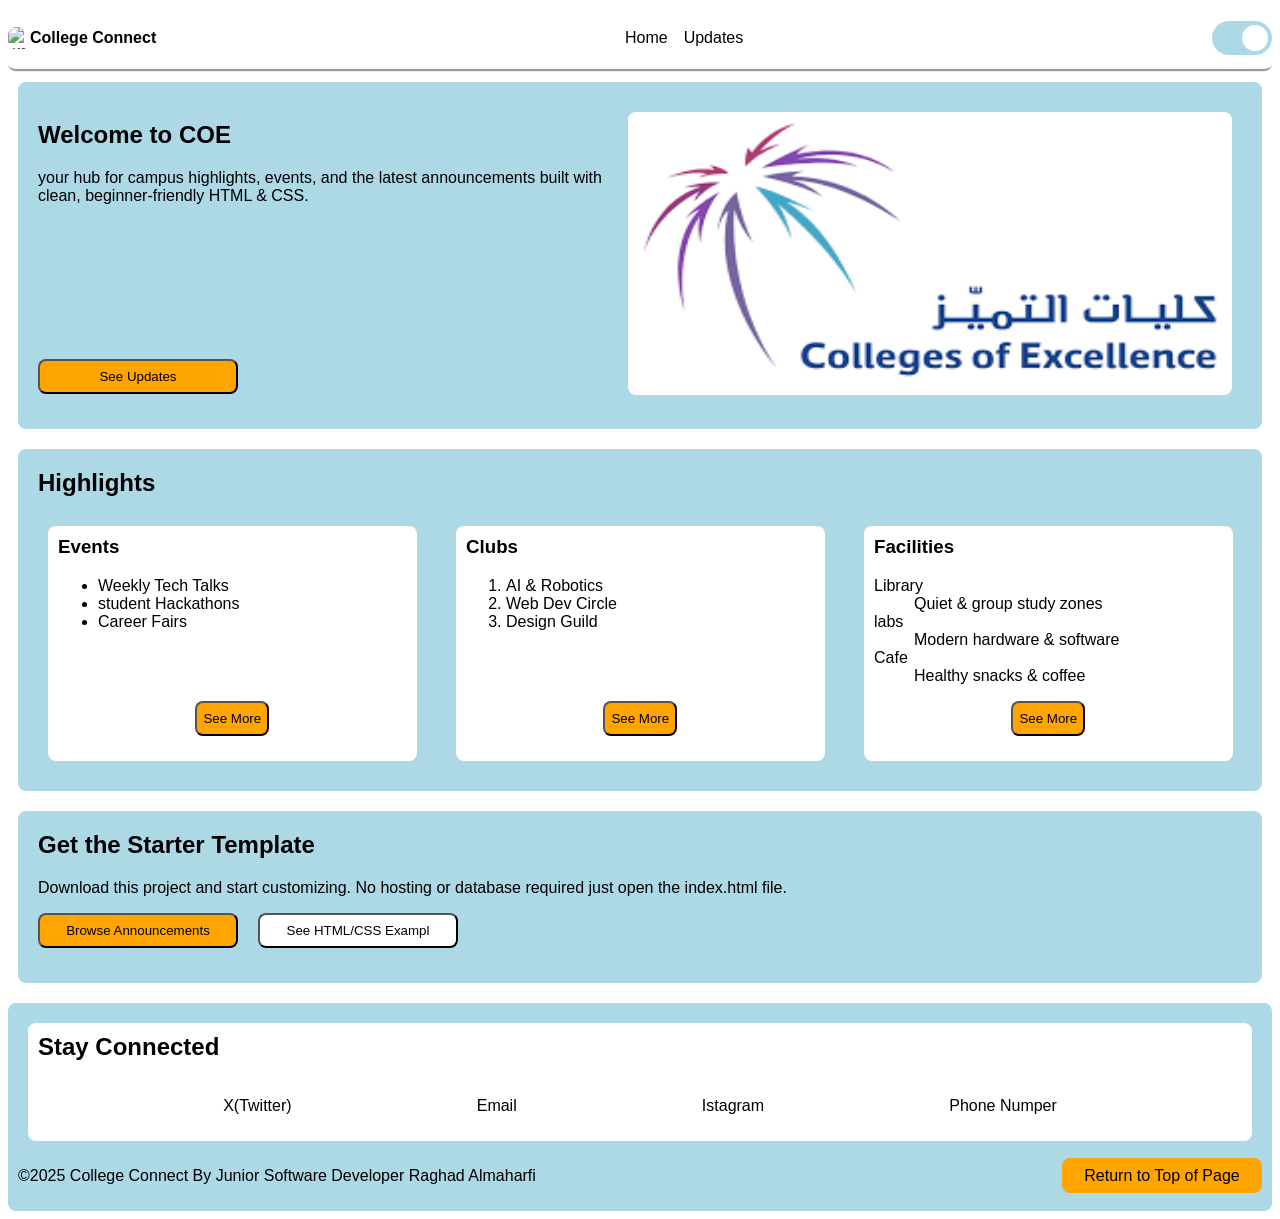
==== index.html @ d3f7da5a "Add files via upload" ====
<!DOCTYPE html>
<html lang="en">

<head>
  <meta charset="utf-8" />
  <meta name="viewport" content="width=device-width, initial-scale=1" />
  <link rel="stylesheet" href="CollegeConnectCSS.css">
  <title>College Connect</title>
</head>

<body>
  <div class="page">
    <header>
      <nav class="navegation">
        <div class="logo">
          <img src="Logo.png" alt="website logo" style="height:22px;width:22px;">
          <h4>College Connect</h4>
        </div>
        <ul class="navegation-bar">
          <li>
            <a href="">Home</a>
          </li>
          <li>
            <a href="UpdatePage.html">Updates</a>
          </li>
        </ul>
        <label class="switch">
						<input type="checkbox" checked>
						<span class="slider round"></span>
					</label>
      </nav>
    </header>
    <section class="banner">
      <div class="banner-content">
        <div>
          <h1>Welcome to COE</h1>
          <p>your hub for campus highlights, events, and the latest announcements built with clean, beginner-friendly
            HTML & CSS.</p>
        </div>
        <button class="orange bottom">See Updates</button>
      </div>
      <div class="banner-img">
        <img src="COEimg.png" alt="COE logo" style="height:283px;width:604px;">
      </div>
    </section>
    <main>
      <section Class="highlights">
        <h2>Highlights</h2>
        <div class="cards">
          <Section Class="card">
            <div class="card-content">
              <h3>Events</h3>
              <ul>
                <li>Weekly Tech Talks</li>
                <li>student Hackathons</li>
                <li>Career Fairs</li>
              </ul>
            </div>
            <div class="card-button">
              <button class="orange mid bottom">See More</button>
            </div>
          </section>
          <section Class="card">
            <div class="card-content">
              <h3>Clubs</h3>
              <ol>
                <li>AI & Robotics</li>
                <li>Web Dev Circle</li>
                <li>Design Guild</li>
              </ol>
            </div>
            <div class="card-button">
              <button class="orange mid bottom">See More</button>
            </div>
          </section>
          <section Class="card">
            <div class="card-content">
              <h3>Facilities</h3>
              <dl>
                <dt>Library</dt>
                <dd>Quiet & group study zones</dd>
                <dt>labs</dt>
                <dd>Modern hardware & software</dd>
                <dt>Cafe</dt>
                <dd>Healthy snacks & coffee</dd>
              </dl>
            </div>
            <div class="card-button">
              <button class="orange mid bottom">See More</button>
            </div>
          </section>
        </div>
      </section>
      <section class="starter">
        <h2>Get the Starter Template</h2>
        <p>Download this project and start customizing. No hosting or database required just open the index.html file.
        </p>
        <div class="starter-buttons">
          <button class="orange bottom">Browse Announcements</button>
          <button  class="white bottom">See HTML/CSS Exampl</button>
        </div>
      </section>
    </main>
    <footer>
      <section class="media">
        <h2>Stay Connected</h2>
        <div class="links">
          <div>
            <p>X(Twitter)</p>
          </div>
          <div>
            <p>Email</p>
          </div>
          <div>
            <p>Istagram</p>
          </div>
          <div>
            <p>Phone Numper</p>
          </div>
        </div>
      </section>
      <div class="footer-conntent">
        <p>&copy;2025 College Connect By Junior Software Developer Raghad Almaharfi</p>
        <a href="index.html" class="orange return-button">Return to Top of Page</a>
      </div>
    </footer>
  </div>
</body>

</html>
---- CollegeConnectCSS.css ----
*{
	box-sizing: border-box; 
	font-family: Arial, Helvetica, sans-serif;
	border-radius: 8px
}

div.page{
	display:grid;
	grid-template-rows:auto auto 1fr auto;
	min-height:100vh;
}

nav.navegation{
	display:flex;
	align-items:center; /*control tha hight level*/
	border-bottom-style:groove;
	justify-content:space-between;
 
}
h2,h3{
	margin-top:0px;
}

div.logo{
	display:flex;
	align-items:center;
}

ul.navegation-bar{
	list-style:none;
	display:flex;
	gap:1rem;
	padding:0;
}

label.switch{
	position:relative;
	display:inline-block;
	width:60px;
	height:34px;
}

label.switch input{ 
	opacity:0;
	width:0;
	height:0;
}

span.slider{
	position:absolute;
	cursor:pointer;
	top:0;
	left:0;
	right:0;
	bottom:0;
	background-color:darkblue;
	-webkit-transition:0.4s;
	transition:0.4s;
}

span.slider:before{
	position:absolute;
	content:"";
	height:26px;
	width:26px;
	left:4px;
	bottom:4px;
	background-color:white;
	-webkit-transition:0.4s;
	transition:0.4s;
}

input:checked+.slider{
	background-color:lightblue;
}

input:focus+.slider{
	box-shadow:0 0 1px #2196F3
}

input:checked+.slider:before{
	-webkit-transform:translateX(26px);
	-ms-transform:translateX(26px);
	transform:translateX(26px);
}

span.slider.round{
	border-radius:34px;
}

span.slider.round:before{
	border-radius: 50%;
}

a{
	text-decoration:none;
	color:black;
}

section.banner{
	display:flex;
	background-color:lightblue;
	padding:20px;
	margin:10px;
	justify-content:space-between;
}

div.banner-content{
	display:flex;
	flex-direction:column;
	justify-content:space-between;
}

div.banner-img{
	margin:10px;
}

button{
	width:200px;
	height:35px;
}

button.orange{
	background-color:orange;
}

section.highlights{
	background-color:lightblue;
	padding:20px;
	margin:10px;
	border:20;
}

div.cards{
	display:grid;
	flex-wrap:wrap;
	column-gap:20px;
	row-gap:10;
	grid-template-columns:1fr 1fr 1fr;
}

Section.card{
	background-color:white;
	width:95%;
	margin:10px;
	padding:10px;
	display:flex;
	align-items:stretch;
	flex-direction:column;
}

div.card-content{
	flex-grow:1;
}

div.card-button{
	align-items:center;
	margin-inline:auto;
	flex-direction:column;
}

button.mid{
	align-items:center;
	width:100%;
}

button.bottom{
	bottom:20px;
	align-items:flex-end;
	margin-bottom:15px;
}

section.starter{
	background-color:lightblue;
	margin:10px;
	padding:20px;
	border:20;
	margin-top:20px;
}

div.starter-buttons{
	display:flex;
	width:50%;
	gap:20px;
}

button.white{
	background-color:white;
}

footer{
	background-color:lightblue;
	flex-direction:column;
	padding:10px;
	margin-top:10px;
}
section.media{
	background-color:white;
	margin:10px;
	padding:10px;
}

div.links{
	display:flex;
	justify-content:space-evenly;
}

div.footer-conntent{
	display:flex;
	justify-content:space-between;
	align-items:center;
}

a.return-button{
	width:200px;
	height:35px;
	background-color:orange;
	text-align:center;
	align-content:center;
}

Section.Search-Section{
	background-color:lightblue;
	margin:10px;
	padding:10px;
}

input{
	width:50%;
	height:35px;
	padding-left:10px;
}

div.Search-content{
	justify-content:space-between;
	display:flex;
	margin-bottom:20px;
}

div.search-buttons{
	width:50%;
	display:flex;
	justify-content:space-evenly;
}

div.filter-Buttons{
	border-top-style:groove;
	padding:20px;
	justify-content:space-evenly;
	display:flex;
}
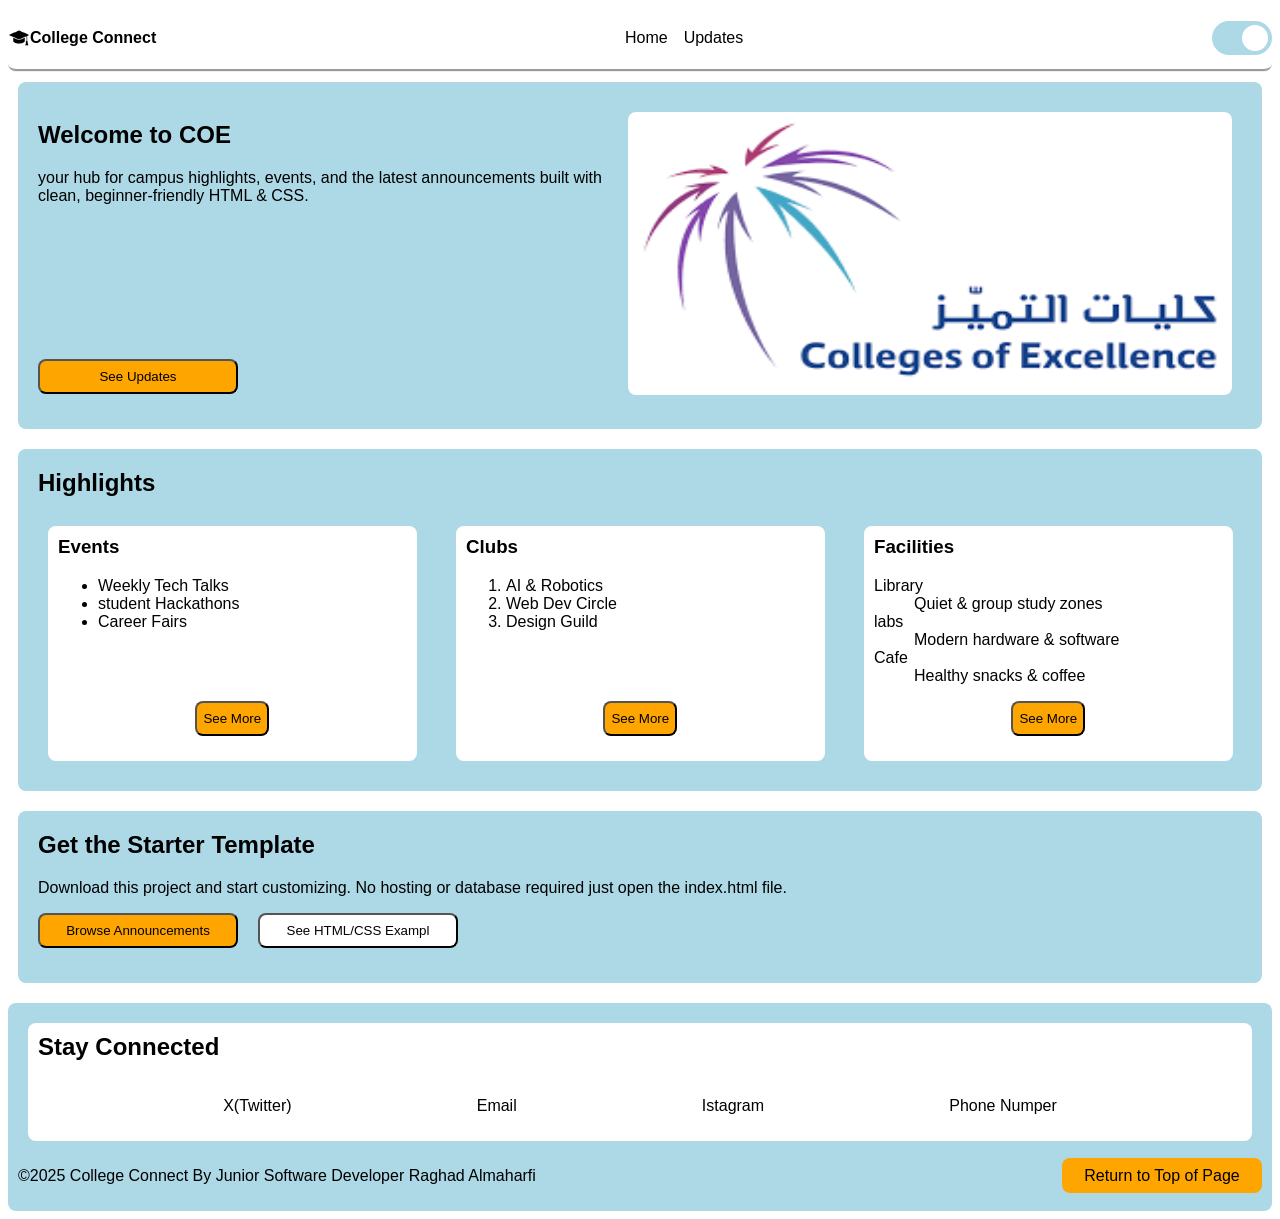
==== commit e5f203e9: "Update index.html" ====
--- a/index.html
+++ b/index.html
@@ -13,7 +13,7 @@
     <header>
       <nav class="navegation">
         <div class="logo">
-          <img src="Logo.png" alt="website logo" style="height:22px;width:22px;">
+          <img src="logo.png" alt="website logo" style="height:22px;width:22px;">
           <h4>College Connect</h4>
         </div>
         <ul class="navegation-bar">
@@ -37,7 +37,9 @@
           <p>your hub for campus highlights, events, and the latest announcements built with clean, beginner-friendly
             HTML & CSS.</p>
         </div>
-        <button class="orange bottom">See Updates</button>
+		<a href="UpdatePage.html">
+        	<button class="orange bottom">See Updates</button>
+		</a>
       </div>
       <div class="banner-img">
         <img src="COEimg.png" alt="COE logo" style="height:283px;width:604px;">
@@ -96,7 +98,9 @@
         <p>Download this project and start customizing. No hosting or database required just open the index.html file.
         </p>
         <div class="starter-buttons">
-          <button class="orange bottom">Browse Announcements</button>
+			<a href="UpdatePage.html">
+          		<button class="orange bottom">Browse Announcements</button>
+			</a>
           <button  class="white bottom">See HTML/CSS Exampl</button>
         </div>
       </section>
@@ -127,4 +131,6 @@
   </div>
 </body>
 
-</html>+
+</html>
+
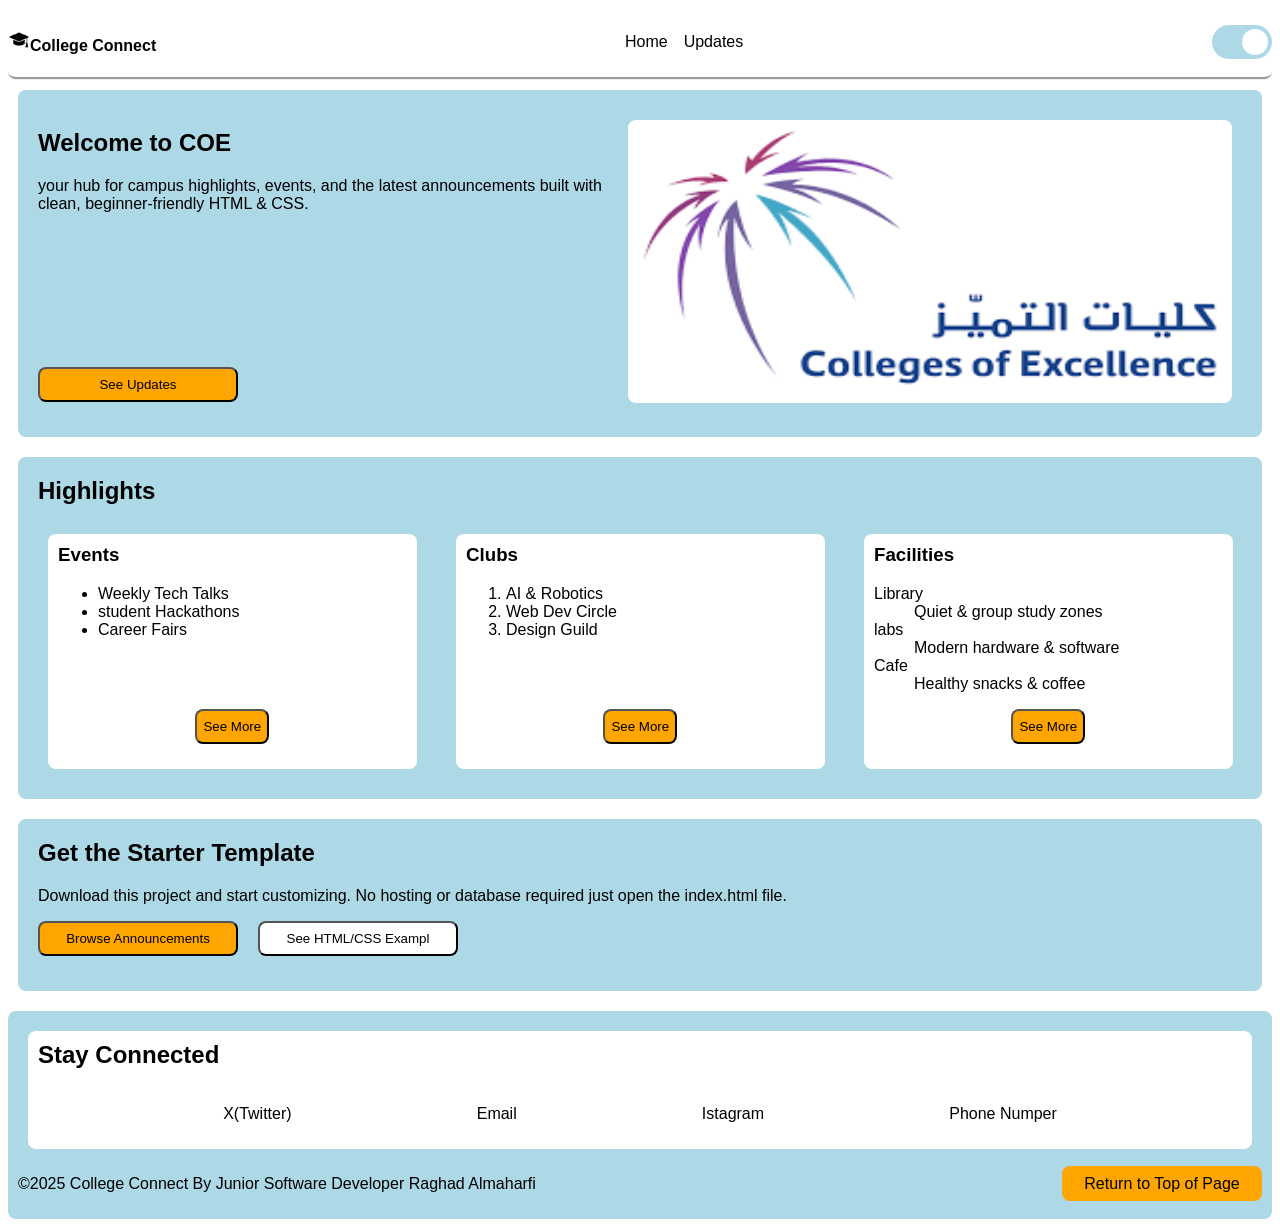
==== commit 3c590ff6: "Update index.html" ====
--- a/index.html
+++ b/index.html
@@ -13,8 +13,8 @@
     <header>
       <nav class="navegation">
         <div class="logo">
-          <img src="logo.png" alt="website logo" style="height:22px;width:22px;">
-          <h4>College Connect</h4>
+          
+          <h4><img src="logo.png" alt="website logo" style="height:22px;width:22px;">College Connect</h4>
         </div>
         <ul class="navegation-bar">
           <li>
@@ -134,3 +134,4 @@
 
 </html>
 
+
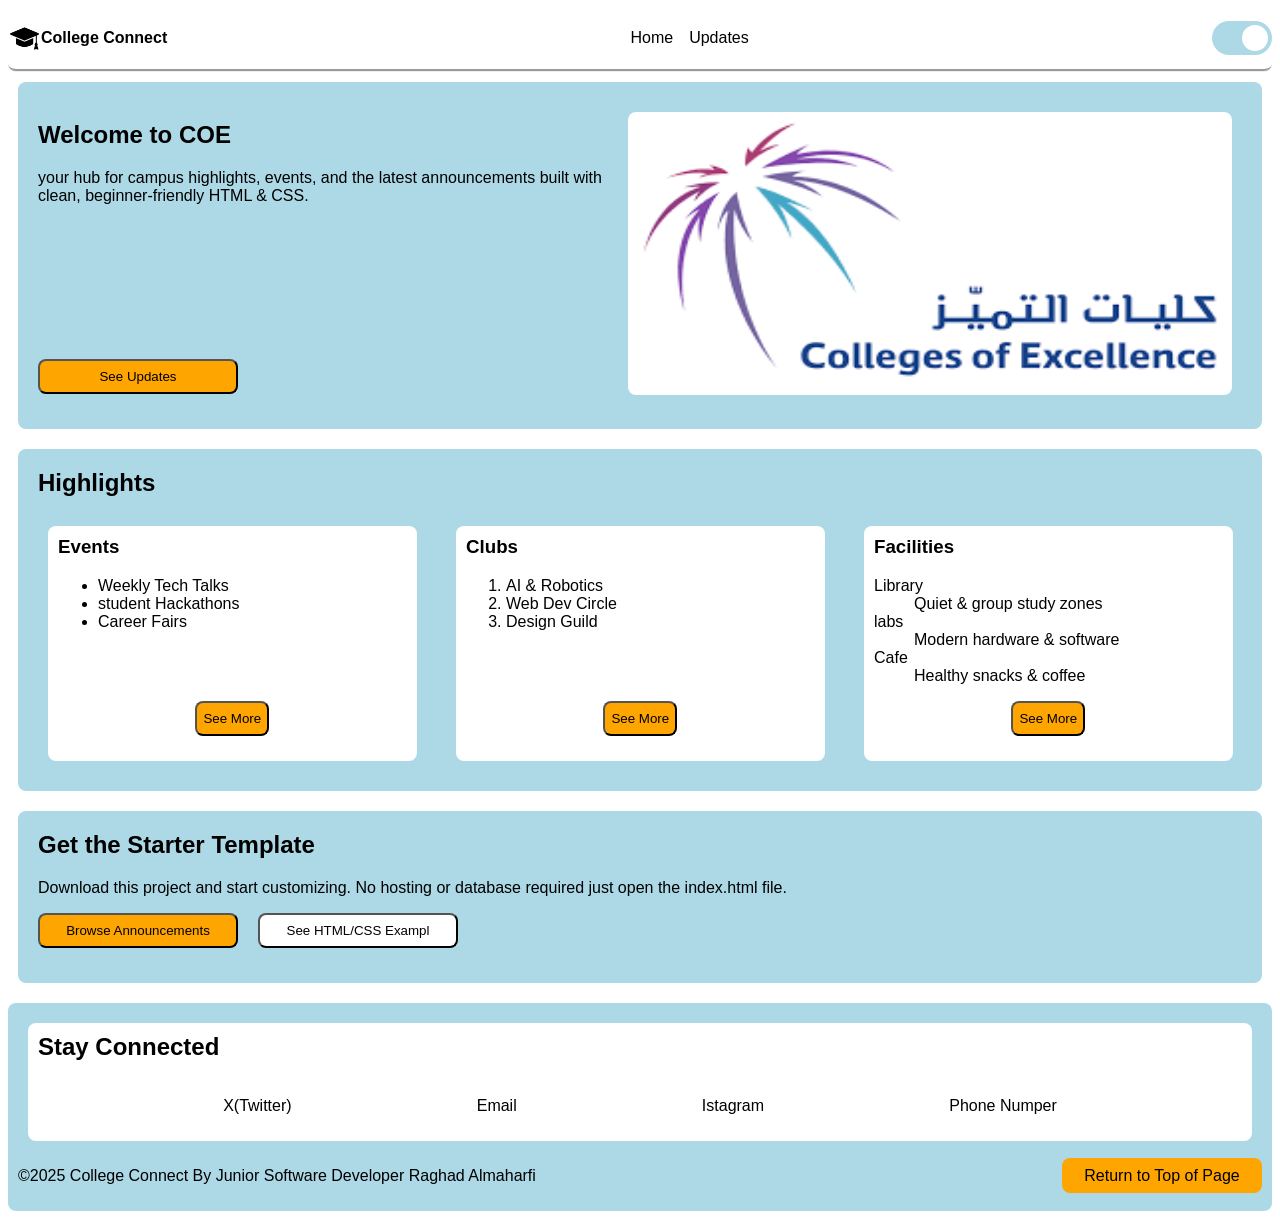
==== commit 903187a7: "Update index.html" ====
--- a/index.html
+++ b/index.html
@@ -13,8 +13,8 @@
     <header>
       <nav class="navegation">
         <div class="logo">
-          
-          <h4><img src="logo.png" alt="website logo" style="height:22px;width:22px;">College Connect</h4>
+          <img src="logo.png" alt="website logo" style="height:33px;width:33px;">
+          <h4>College Connect</h4>
         </div>
         <ul class="navegation-bar">
           <li>
@@ -135,3 +135,4 @@
 </html>
 
 
+
